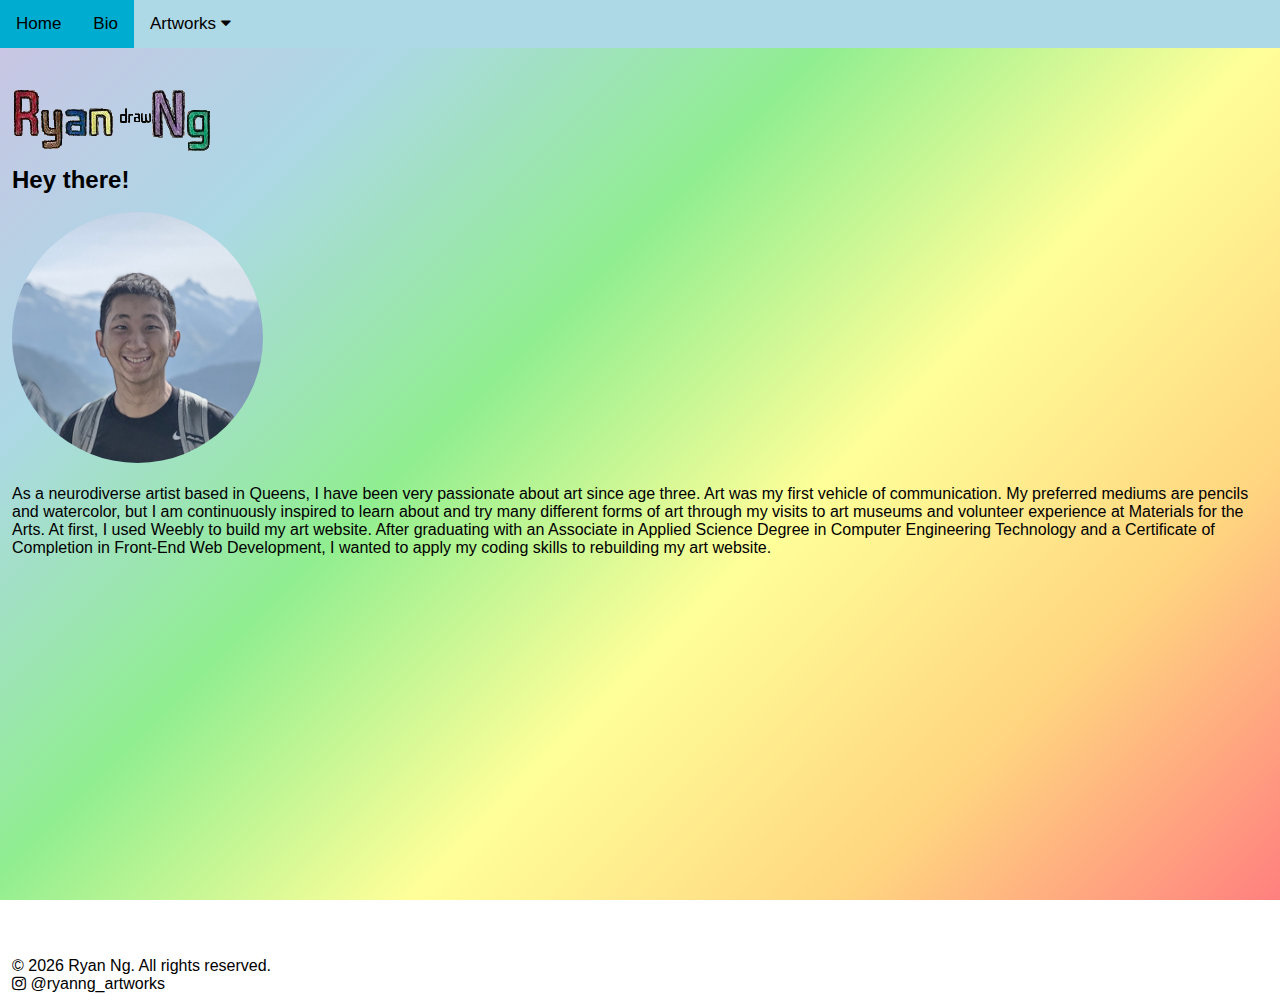
==== bio.html @ d11916e0 "Add files via upload" ====
<!DOCTYPE html>
<html lang="en">
  <head>
      <link href="style.css" rel="stylesheet" type ="text/css">
      <meta name="viewport" content="width=device-width, initial-scale=1">
      <link rel="stylesheet" href="https://cdnjs.cloudflare.com/ajax/libs/font-awesome/4.7.0/css/font-awesome.min.css">
      <title>RYAN drawNG - Bio</title>
  </head>
  <body>
    <div class="NavBar" id="TopNavigation">
      <a href="index.html">Home</a>
      <a class="active">Bio</a>
      <div class="dropdown">
        <button class="dropdownButton">Artworks
          <i class="fa fa-caret-down"></i>
        </button>
        <div class="dropdown-content">
          <a href="coloredpencil.html">Colored Pencil</a>
          <a href="photography.html">Photography</a>
          <a href="prisma.html">Prisma</a>
          <a href="recreations.html">Recreations</a>
          <a href="sketch.html">Sketch</a>
        </div>
      </div>
      <a href="javascript:void(0);" style="font-size:15px;" class="icon" onclick="myFunction()">&#9776;</a>
      <script src="script.js"></script>
    </div>
    <div class="padding">
      <div style="padding: 20px;"></div>
      <img src="./images/RYANdrawNG.jpeg">
      <div style="padding: 5px;"></div>
      <h2>Hey there!</h2>
      </br>
      <img src="./images/RyanNg.jpg" class="circle">
      </br>
      </br>
      <p class="bio">As a neurodiverse artist based in Queens, I have been very passionate about art since age three. Art was my first vehicle of communication. My preferred mediums are pencils and watercolor, but I am continuously inspired to learn about and try many different forms of art through my visits to art museums and volunteer experience at Materials for the Arts. At first, I used Weebly to build my art website. After graduating with an Associate in Applied Science Degree in Computer Engineering Technology and a Certificate of Completion in Front-End Web Development, I wanted to apply my coding skills to rebuilding my art website.</p>
      <div style="padding: 200px;"></div>
      <footer>
        <p style="padding-left: 12px;">&copy; <script>document.write(new Date().getFullYear())</script> Ryan Ng. All rights reserved.</p>
        <a href="https://www.instagram.com/ryanng_artworks/" class="fa fa-instagram" style="padding-left: 12px;"><a style="font-family: Arial, Helvetica, sans-serif;"> @ryanng_artworks</a></a>
        <div style="padding: 5px;"></div>
      </footer>
    </div>
  </body>
</html>
---- style.css ----
*{
  margin: 0;
  padding: 0;
}

.padding {
  padding-left: 12px;
  padding-right: 12px;
}

html {
  margin: 0;
  font-family: Arial, Helvetica, sans-serif;
  background-image: linear-gradient(135deg, #cbc3e3, #add8e6, #90ee90, #ffff99, #ffd580, #ff7f7f);
  min-height: 100%;
  background-repeat: no-repeat;
  background-attachment: fixed;
  background-size: 100% 100%;
}

/* introduction picture */
.city {
  max-width: 100%;
  position: relative;
  margin: 10px 0 0 0;
}

/* bio picture */
.circle {
  border-radius: 50%;
  max-width: 20%;
}

@media (max-width: 768px) {
  .circle {
    border-radius: 50%;
    max-width: 40%;
  }
}

@media (min-width: 960px) and (max-width: 1200px) {
  .circle {
    border-radius: 50%;
    max-width: 30%;
  }
}

/* artist of the month */
.artist {
  max-width: 75%;
  position: relative;
}

* {
  box-sizing: border-box
}

/* Slideshow container */
.container {
  max-width: 100%;
  position: relative;
  margin: 10px 0 0 0;
}

/* Next & previous buttons */
.previousImage, .nextImage {
  cursor: pointer;
  position: absolute;
  top: 50%;
  width: auto;
  margin-top: -22px;
  padding: 16px;
  color: white;
  font-weight: bold;
  font-size: 18px;
  transition: 0.6s ease;
  border-radius: 0 3px 3px 0;
  user-select: none;
}

/* Position the "next button" to the right */
.nextImage {
  right: 0;
  border-radius: 3px 0 0 3px;
}

/* On hover, add a black background color with a little bit see-through */
.previousImage:hover, .nextImage:hover {
  background: #000000;
  opacity: 0.8;
}

/* Hide the images by default */
.slides {
  display: none;
}

/* Caption text */
.artist-caption {
  color: black;
  font-size: 15px;
  padding: 8px 12px;
  bottom: 8px;
  width: 100%;
  text-align: center;
}

/* Fading animation */
.fade {
  -webkit-animation-name: fade;
  -webkit-animation-duration: 1.5s;
  animation-name: fade;
  animation-duration: 1.5s;
}

@-webkit-keyframes fade {
  from {opacity: .4}
  to {opacity: 1}
}

@keyframes fade {
  from {opacity: .4}
  to {opacity: 1}
}

/* biography paragraph */
.bio {
  width: 99%;
}

/* Navigation bar */
.NavBar {
  overflow: hidden;
  background-color: #add8e6;
}

.NavBar a {
  float: left;
  display: block;
  color: black;
  text-align: center;
  padding: 14px 16px;
  text-decoration: none;
  font-size: 17px;
}

.active {
  background-color: #00add0;
  color: black;
}

.NavBar .icon {
  display: none;
}

.dropdown {
  float: left;
  overflow: hidden;
}

.dropdown .dropdownButton {
  font-size: 17px;
  border: none;
  outline: none;
  color: black;
  padding: 14px 16px;
  background-color: inherit;
  font-family: inherit;
  margin: 0;
}

.dropdown-content {
  display: none;
  position: absolute;
  background-color: #add8e6;
  min-width: 160px;
  box-shadow: 0px 8px 16px 0px rgba(0,0,0,0.2);
  z-index: 1;
}

.dropdown-content a {
  float: none;
  color: black;
  padding: 12px 16px;
  text-decoration: none;
  display: block;
  text-align: left;
}

.NavBar a:hover, .dropdown:hover .dropdownButton {
  background-color: #00add0;
  color: black;
}

.dropdown-content a:hover {
  background-color: #00add0;
  color: black;
}

.dropdown:hover .dropdown-content {
  display: block;
}

@media screen and (max-width: 600px) {
  .NavBar a:not(:first-child), .dropdown .dropdownButton {
    display: none;
  }
  .NavBar a.icon {
    float: right;
    display: block;
  }
}

@media screen and (max-width: 600px) {
  .NavBar.responsive {position: relative;}
  .NavBar.responsive .icon {
    position: absolute;
    right: 0;
    top: 0;
  }
  .NavBar.responsive a {
    float: none;
    display: block;
    text-align: left;
  }
  .NavBar.responsive .dropdown {float: none;}
  .NavBar.responsive .dropdown-content {position: relative;}
  .NavBar.responsive .dropdown .dropdownButton {
    display: block;
    width: 100%;
    text-align: left;
  }
}

/* instagram */
.fa {
  text-align: center;
  text-decoration: none;
}

.fa:hover {
  opacity: 0.7;
}

.fa-instagram {
  color: black;
}

/* footer */
footer {
  position: absolute;
  right: 0;
  left: 0;
  color: black;
  text-align: left;
}
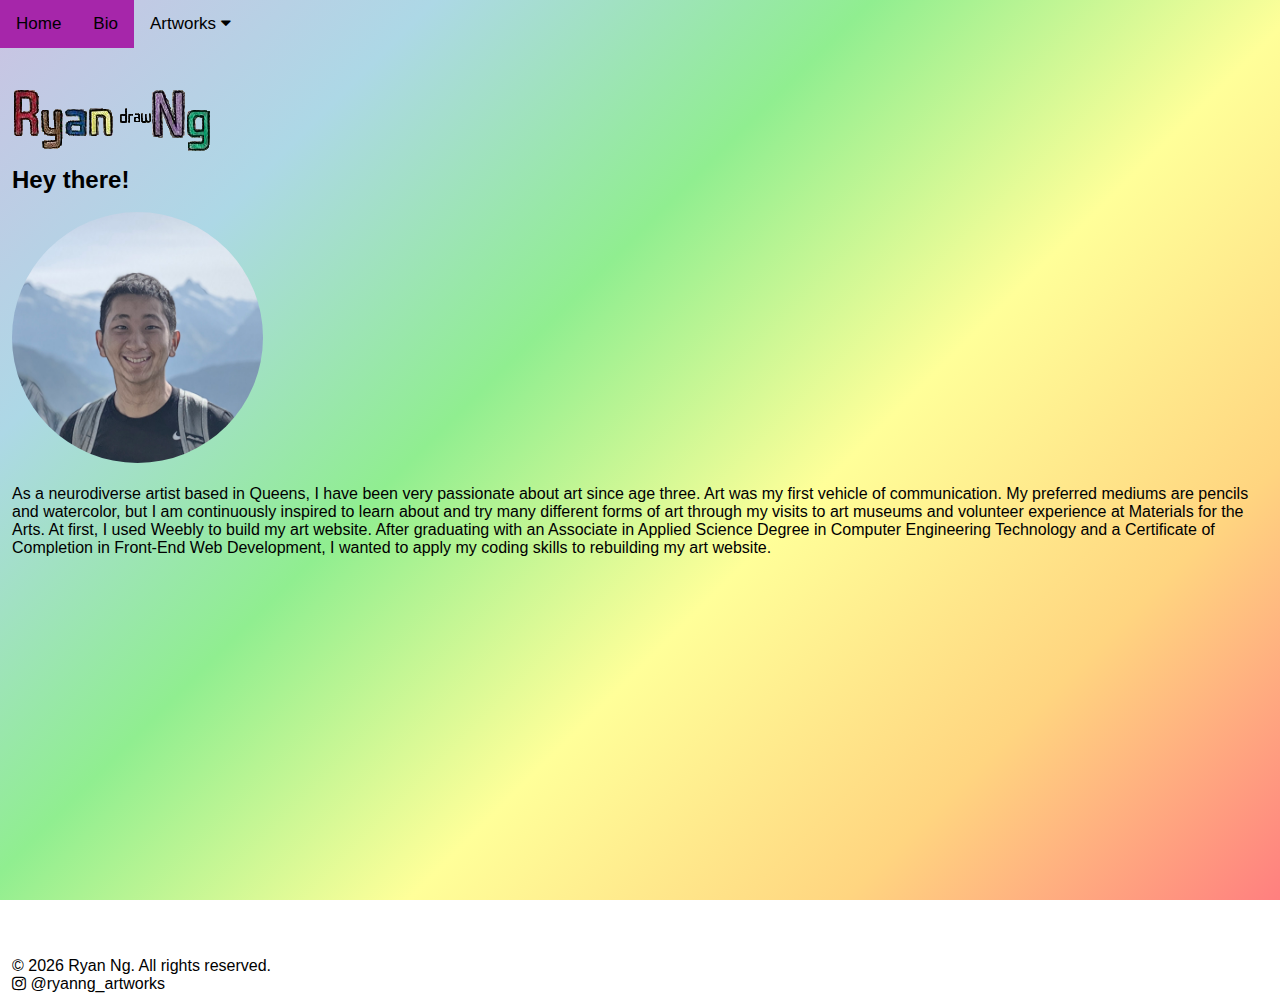
==== commit 2a77901c: "Add files via upload" ====
--- a/bio.html
+++ b/bio.html
@@ -18,7 +18,6 @@
           <a href="coloredpencil.html">Colored Pencil</a>
           <a href="photography.html">Photography</a>
           <a href="prisma.html">Prisma</a>
-          <a href="recreations.html">Recreations</a>
           <a href="sketch.html">Sketch</a>
         </div>
       </div>
--- a/style.css
+++ b/style.css
@@ -131,7 +131,6 @@
 /* Navigation bar */
 .NavBar {
   overflow: hidden;
-  background-color: #add8e6;
 }
 
 .NavBar a {
@@ -145,7 +144,7 @@
 }
 
 .active {
-  background-color: #00add0;
+  background-color: #a626aa;
   color: black;
 }
 
@@ -172,7 +171,7 @@
 .dropdown-content {
   display: none;
   position: absolute;
-  background-color: #add8e6;
+  background-color: #cbc3e3;
   min-width: 160px;
   box-shadow: 0px 8px 16px 0px rgba(0,0,0,0.2);
   z-index: 1;
@@ -188,12 +187,12 @@
 }
 
 .NavBar a:hover, .dropdown:hover .dropdownButton {
-  background-color: #00add0;
+  background-color: #a626aa;
   color: black;
 }
 
 .dropdown-content a:hover {
-  background-color: #00add0;
+  background-color: #a626aa;
   color: black;
 }
 
